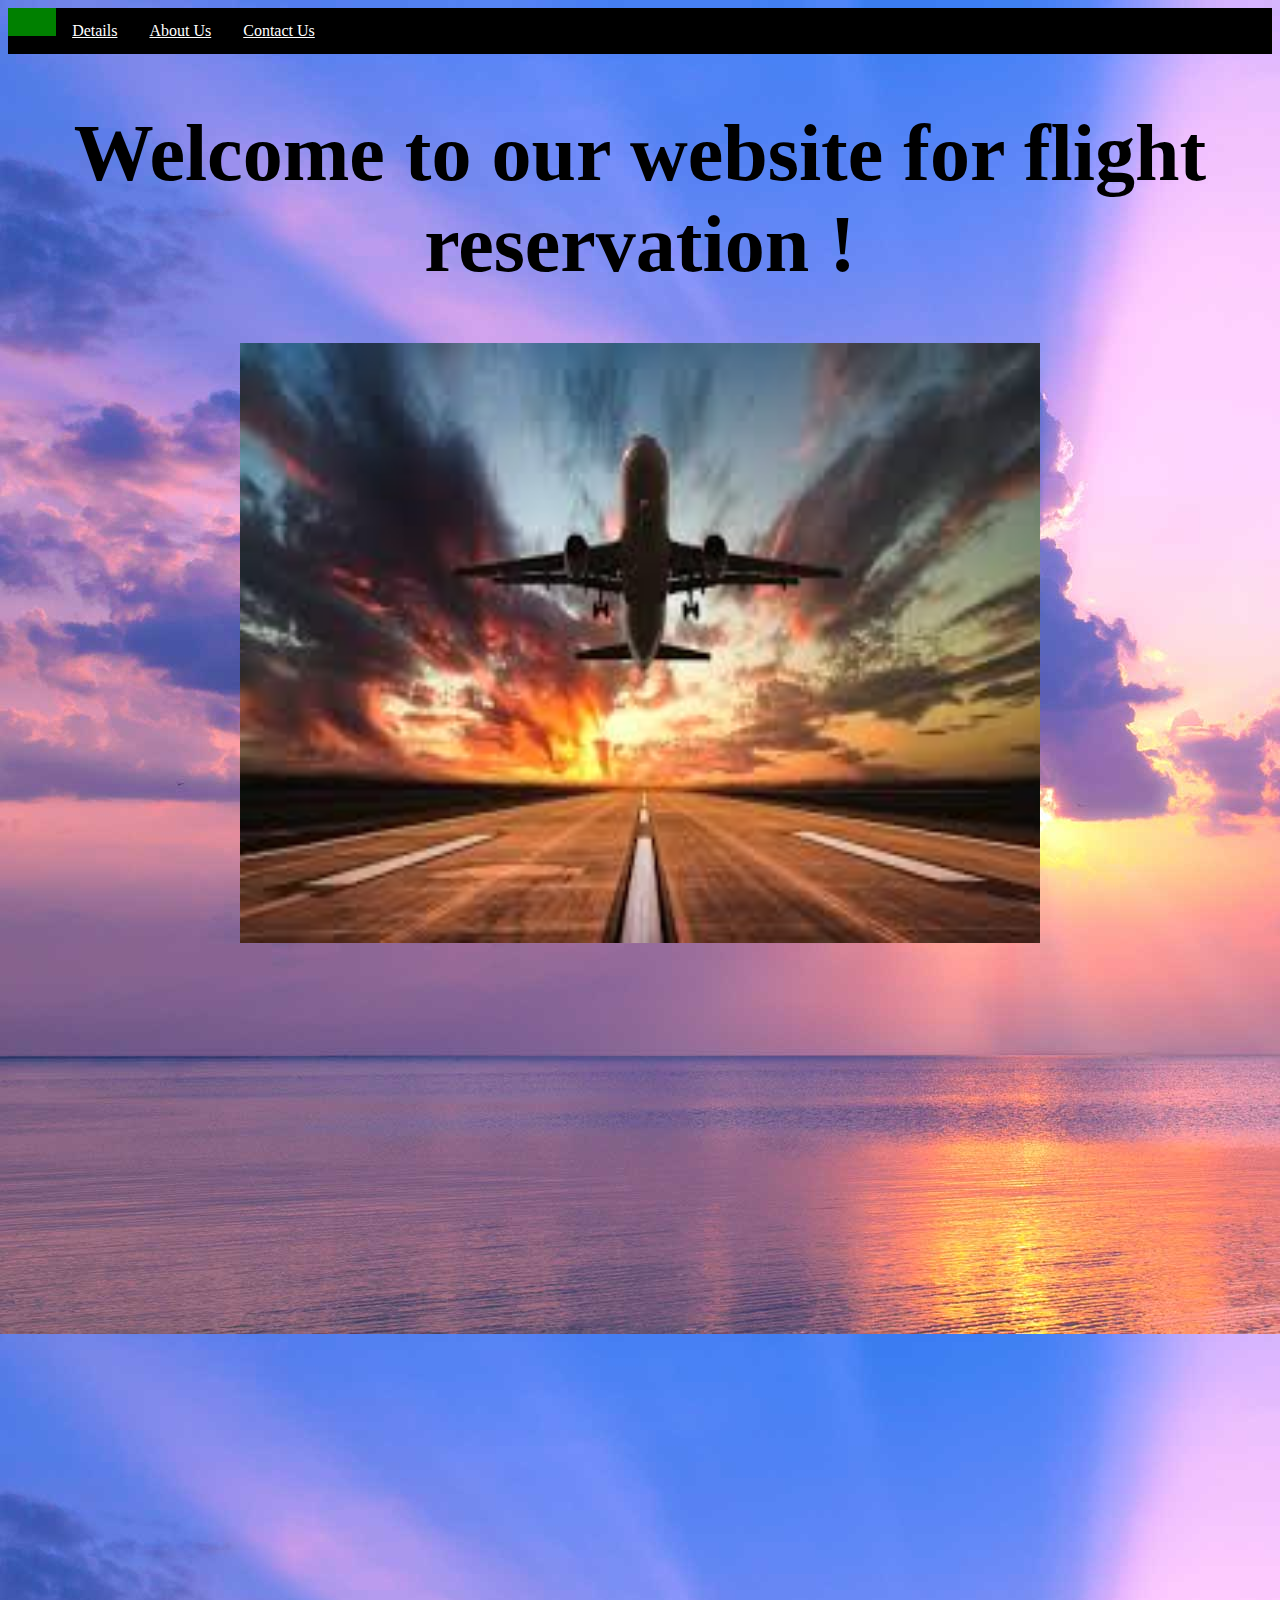
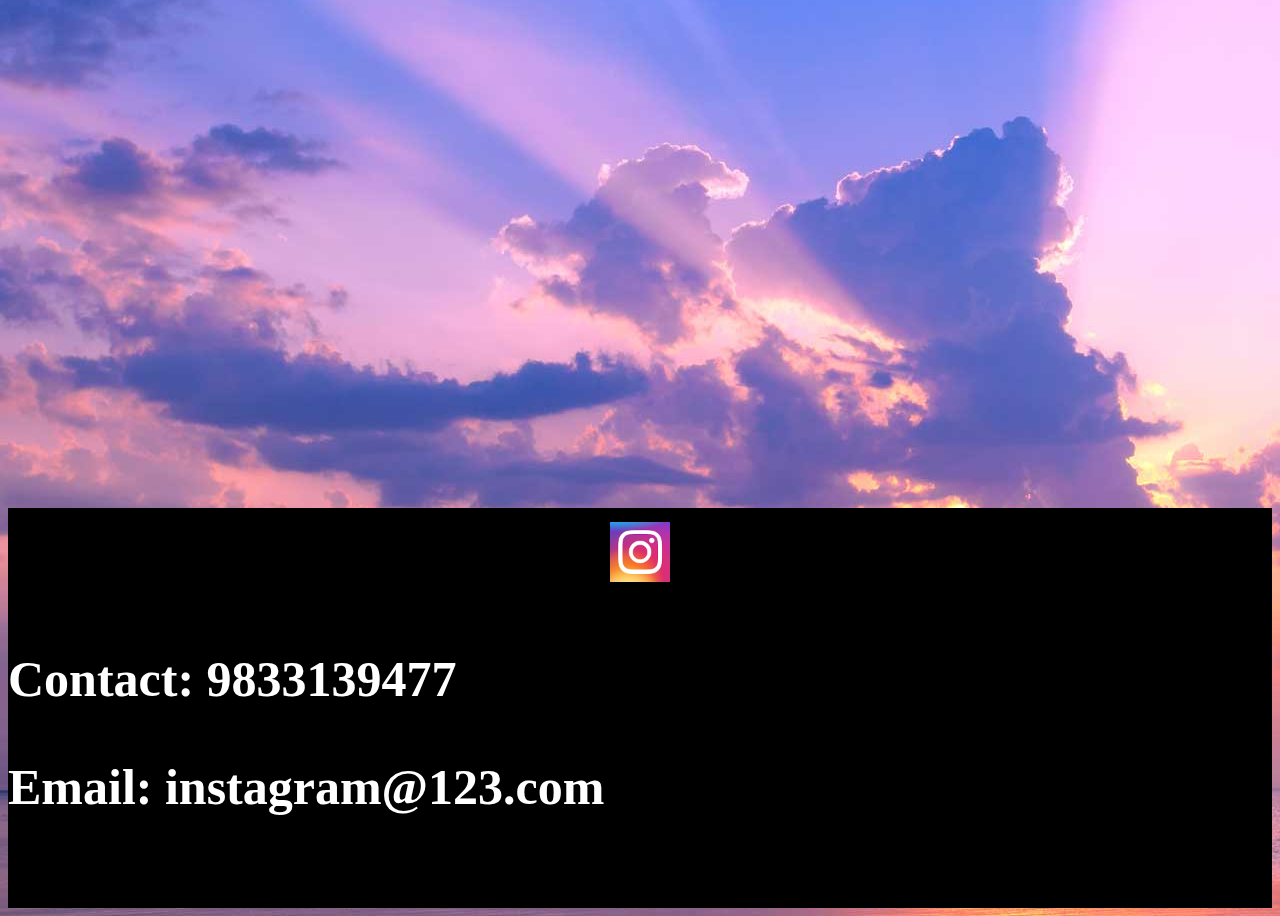
==== index.html @ bf996950 "first project" ====
<!DOCTYPE html>
<html>
<head>
	<title>Home</title>
	<style type="text/css">
		ul{
			list-style-type: none;
			margin: 0px;
			padding: 0px;
			overflow: hidden;
			background-color: black; 
		}
		li{
			float: left;
		}
		a{
			display: block;
			color: white;
			text-decoration: underline;
			text-align: center;
			padding: 14px 16px;
		}
		a:hover{
			background-color: grey;
		}
		div{
			height: 2000px;
		}
		h1{
			font-size: 80px;
			font-family: gabriola;
			font-weight: bold;
			text-align: center;
		}
		img{
			width: 800px;
			height: 600px; 
		}
		#active{
			background-color: green;
			color: black;
		}
		#about{
			height: 400px;
			background-color: black;
		}
		p{
			color: white;
            font-size: 50px;
            font-weight: bold;
		}
        #insta{
        	width: 60px;
        	height: 60px;
        }
        #about us{
            color:#FF69B4;
            font-size: 50px;	
        }
        p{
            color: white;
            font-size: 50px;
            font-weight: bold;
            margin-left: 
        }
	</style>
</head>
<body background="flight2.jpg">
	      <ul>
      	<li><a href="class.html" id="active"></a>>Home</a></li>
      	<li><a href="Html page (2).html" id="Details">Details</a></li>
        <li><a href="class.html#about" id="About">About Us</a></li>
        <li><a href="Html page (3).html" id="Contact"> Contact Us</a></li>
      </ul>
<div>
	<h1>Welcome to our website for flight reservation !</h1>
<center><img src="flight1.jpeg"></center>
</div>
	<div id="about">
		<center><a href="https//instagram.com"><img src="insta.png" id="insta"></center></a>
		<p>Contact: 9833139477</p>
		<p>Email: instagram@123.com</p>
	</div>
</body>
</html>
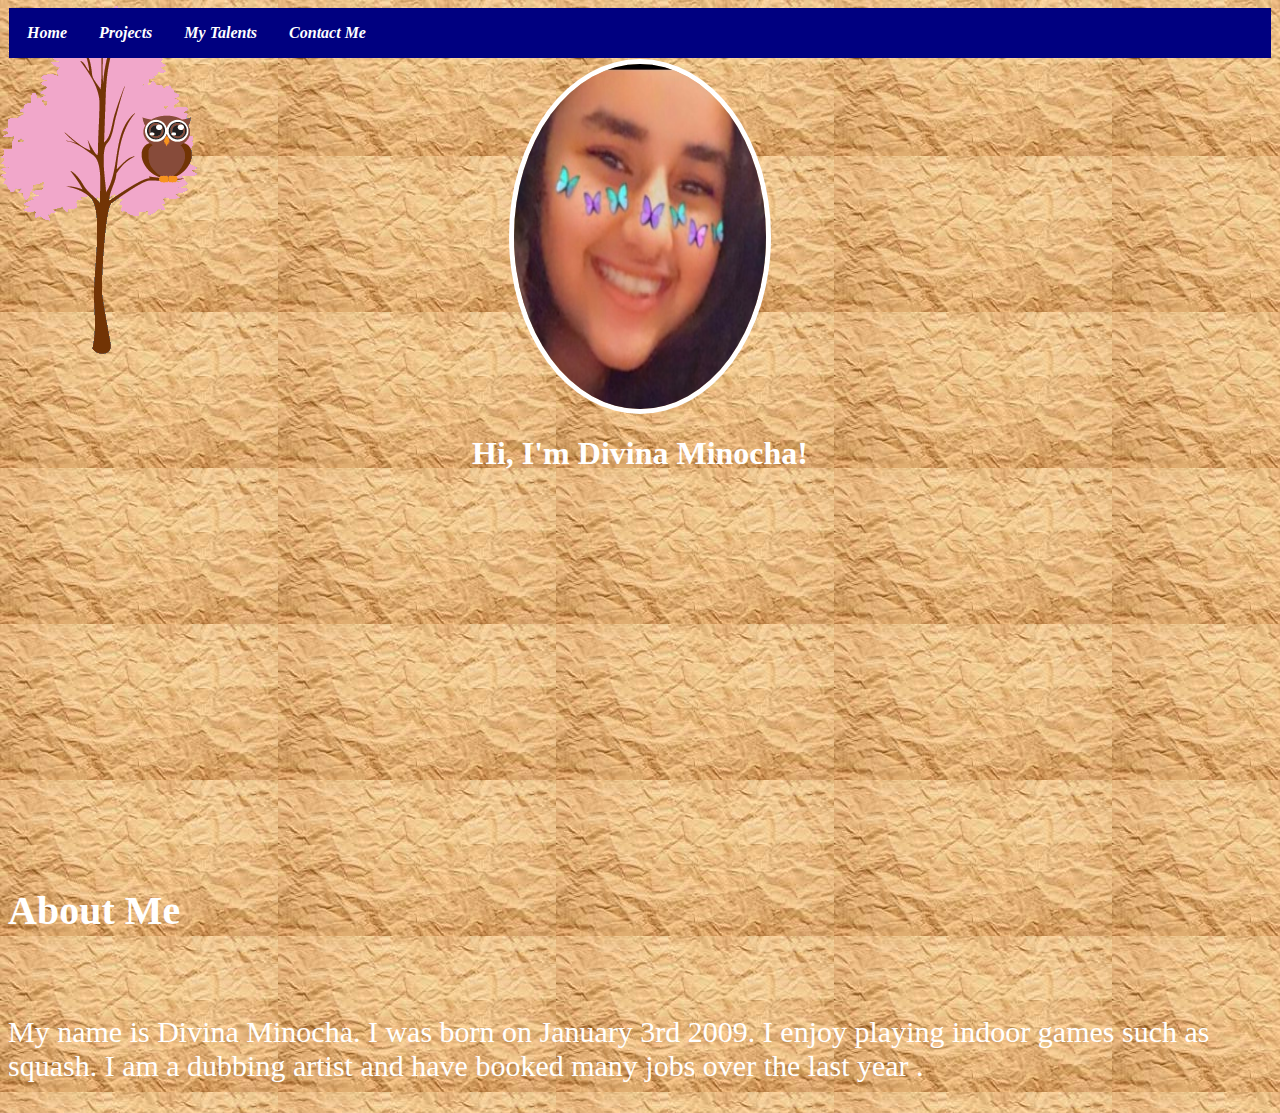
==== commit c5d6f350: "My website" ====
--- a/index.html
+++ b/index.html
@@ -1,85 +1,55 @@
 <!DOCTYPE html>
-<html>
-<head>
-	<title>Home</title>
-	<style type="text/css">
-		ul{
-			list-style-type: none;
-			margin: 0px;
-			padding: 0px;
-			overflow: hidden;
-			background-color: black; 
-		}
-		li{
-			float: left;
-		}
-		a{
-			display: block;
-			color: white;
-			text-decoration: underline;
-			text-align: center;
-			padding: 14px 16px;
-		}
-		a:hover{
-			background-color: grey;
-		}
-		div{
-			height: 2000px;
-		}
-		h1{
-			font-size: 80px;
-			font-family: gabriola;
-			font-weight: bold;
-			text-align: center;
-		}
-		img{
-			width: 800px;
-			height: 600px; 
-		}
-		#active{
-			background-color: green;
-			color: black;
-		}
-		#about{
-			height: 400px;
-			background-color: black;
-		}
-		p{
-			color: white;
-            font-size: 50px;
-            font-weight: bold;
-		}
-        #insta{
-        	width: 60px;
-        	height: 60px;
-        }
-        #about us{
-            color:#FF69B4;
-            font-size: 50px;	
-        }
-        p{
-            color: white;
-            font-size: 50px;
-            font-weight: bold;
-            margin-left: 
-        }
-	</style>
-</head>
-<body background="flight2.jpg">
-	      <ul>
-      	<li><a href="class.html" id="active"></a>>Home</a></li>
-      	<li><a href="Html page (2).html" id="Details">Details</a></li>
-        <li><a href="class.html#about" id="About">About Us</a></li>
-        <li><a href="Html page (3).html" id="Contact"> Contact Us</a></li>
+<html lang="en">
+  <head>
+    <link rel="stylesheet" href="./main.css/main.css">
+    <meta charset="UTF-8" />
+    <meta name="viewport" content="width=device-width, initial-scale=1.0" />
+    <title>Home</title>
+  </head>
+  <style>
+    p{
+      font-size:30px;
+    }
+  </style>
+  <body id="b1">
+    <nav>
+      <div></div>
+      <ul>
+        <div><li><b><i><a  class ="active" href="index.html">Home</a></li></b></i></div>
+        <div> <li><b><i><a href="project.html">Projects</a></li></b></i></div>
+        <div><li><b><i><a href="talents.html">My Talents</a></li></b></i></div>
+        <div><li><b><i><a href="contact.html">Contact Me</a></li></b></i></div>
       </ul>
-<div>
-	<h1>Welcome to our website for flight reservation !</h1>
-<center><img src="flight1.jpeg"></center>
-</div>
-	<div id="about">
-		<center><a href="https//instagram.com"><img src="insta.png" id="insta"></center></a>
-		<p>Contact: 9833139477</p>
-		<p>Email: instagram@123.com</p>
-	</div>
+    </nav>
+    <header id="home">
+      <div class="overlay"></div>
+      <div id="hero">
+        <img src="./images/123.jpeg" alt="" id="image1">
+        <h1 id="name">Hi, I'm Divina Minocha!</h1>
+       <br><br>
+       <br>
+       <br>
+       <br>
+       <br>
+       <br>
+       <br>
+       <br>
+       <br>
+       <br>
+       <br>
+       <br>
+       <br>
+       <br>
+       <br>
+       <br>
+       <br>
+       <br>
+       <br>
+
+       <h2>About Me </h2>
+       <br>
+       <p>My name is Divina Minocha. I was born on January 3rd 2009. I enjoy playing indoor games such as squash.  I am a dubbing artist and have booked many jobs over the last year . </p>
+      </div>
+    </header>
 </body>
-</html>+</html>
--- a/main.css/main.css
+++ b/main.css/main.css
@@ -0,0 +1,77 @@
+ul {
+  list-style-type: none;
+  margin: 1px;
+  padding: 2px;
+  overflow: hidden;
+  background-color: navy;
+}
+
+ul li {
+  float: left;
+}
+
+ul li a {
+  display: block;
+  color: white;
+  text-align: center;
+  padding: 14px 16px;
+  text-decoration: none;
+}
+
+ul li a:hover {
+  background-color: aqua;
+}
+#image1 {
+  border-radius: 50%;
+  border: 5px white solid;
+  display: block;
+  margin-left: auto;
+  margin-right: auto;
+  width: 20%;
+}
+#name {
+  text-align-last: center;
+}
+#header {
+  background-color: lightseagreen;
+  border: 1px transparent solid;
+  border-radius: 50%;
+}
+#image2 {
+  height: 100px;
+  width: 140px;
+}
+#calculator {
+  border: 2px black dotted;
+  width: fit-content;
+  height: fit-content;
+  padding: 20px;
+}
+#image3 {
+  height: 100px;
+  width: 140px;
+  vertical-align: middle;
+  align-items: left;
+}
+body {
+  height: 100%;
+  color: white;
+  background-image: url("../images/img_tree.gif"), url("../images/paper.jpeg");
+  background-repeat: no-repeat, repeat;
+  background-color: burlywood;
+  align-items: flex-end;
+}
+h2 {
+  font-size: 40px;
+}
+
+#hatgirl {
+  padding: 20px;
+  border: 10px black solid;
+  border-radius: 10%;
+}
+
+img {
+  width: 460px;
+  height: 345px;
+}
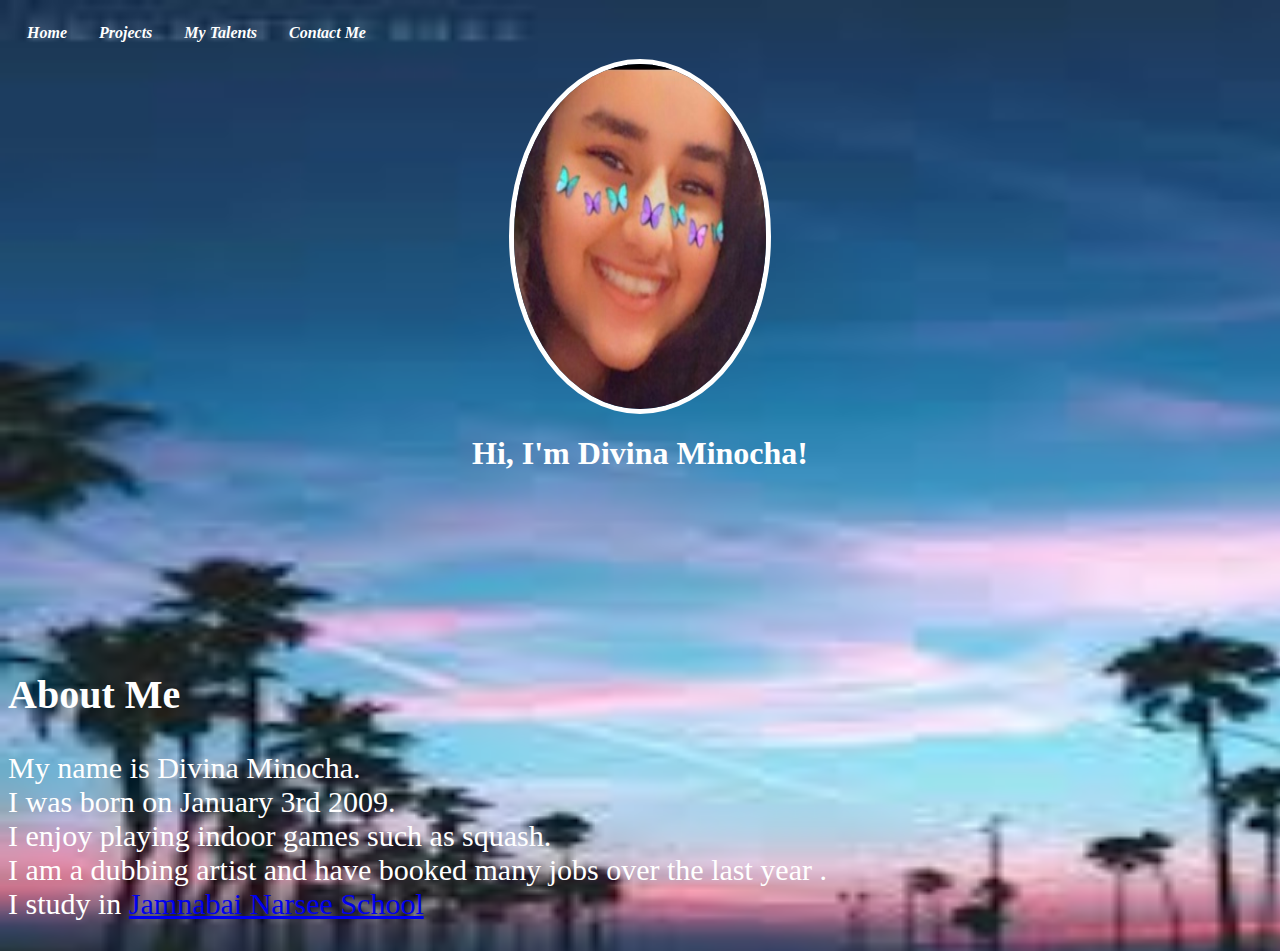
==== commit 205078c7: "Made A few more changes" ====
--- a/index.html
+++ b/index.html
@@ -28,18 +28,7 @@
         <h1 id="name">Hi, I'm Divina Minocha!</h1>
        <br><br>
        <br>
-       <br>
-       <br>
-       <br>
-       <br>
-       <br>
-       <br>
-       <br>
-       <br>
-       <br>
-       <br>
-       <br>
-       <br>
+
        <br>
        <br>
        <br>
@@ -47,8 +36,11 @@
        <br>
 
        <h2>About Me </h2>
-       <br>
-       <p>My name is Divina Minocha. I was born on January 3rd 2009. I enjoy playing indoor games such as squash.  I am a dubbing artist and have booked many jobs over the last year . </p>
+
+       <p>My name is Divina Minocha. <br> I was born on January 3rd 2009.<br> I enjoy playing indoor games such as squash. <br>
+         I am a dubbing artist and have booked many jobs over the last year . <br>
+         I study in <a href="./images/JNS.jfif">Jamnabai Narsee School</a>
+        </p>
       </div>
     </header>
 </body>
--- a/main.css/main.css
+++ b/main.css/main.css
@@ -3,7 +3,6 @@
   margin: 1px;
   padding: 2px;
   overflow: hidden;
-  background-color: navy;
 }
 
 ul li {
@@ -19,7 +18,7 @@
 }
 
 ul li a:hover {
-  background-color: aqua;
+  background-color: rgb(99, 159, 173);
 }
 #image1 {
   border-radius: 50%;
@@ -37,29 +36,12 @@
   border: 1px transparent solid;
   border-radius: 50%;
 }
-#image2 {
-  height: 100px;
-  width: 140px;
-}
-#calculator {
-  border: 2px black dotted;
-  width: fit-content;
-  height: fit-content;
-  padding: 20px;
-}
-#image3 {
-  height: 100px;
-  width: 140px;
-  vertical-align: middle;
-  align-items: left;
-}
 body {
   height: 100%;
   color: white;
-  background-image: url("../images/img_tree.gif"), url("../images/paper.jpeg");
-  background-repeat: no-repeat, repeat;
-  background-color: burlywood;
+  background-image: url(../images/back\ img.jfif);
   align-items: flex-end;
+  background-size: 1600px 1500px;
 }
 h2 {
   font-size: 40px;
@@ -75,3 +57,47 @@
   width: 460px;
   height: 345px;
 }
+button {
+  padding: 30px;
+  background-color: palevioletred;
+  width: fit-content;
+  height: fit-content;
+  border-radius: 10%;
+}
+
+.column {
+  float: left;
+  width: 33.33%;
+  padding: 5px;
+}
+
+.row::after {
+  content: "";
+  clear: both;
+  display: table;
+}
+.row {
+  display: flex;
+}
+
+.column {
+  flex: 33.33%;
+  padding: 5px;
+}
+
+#calculator {
+  width: 450px;
+  height: auto;
+  margin: 6px;
+}
+
+#image4 {
+  width: 450px;
+  height: auto;
+  margin: 6px;
+}
+#image3 {
+  width: 450px;
+  height: auto;
+  margin: 6px;
+}
